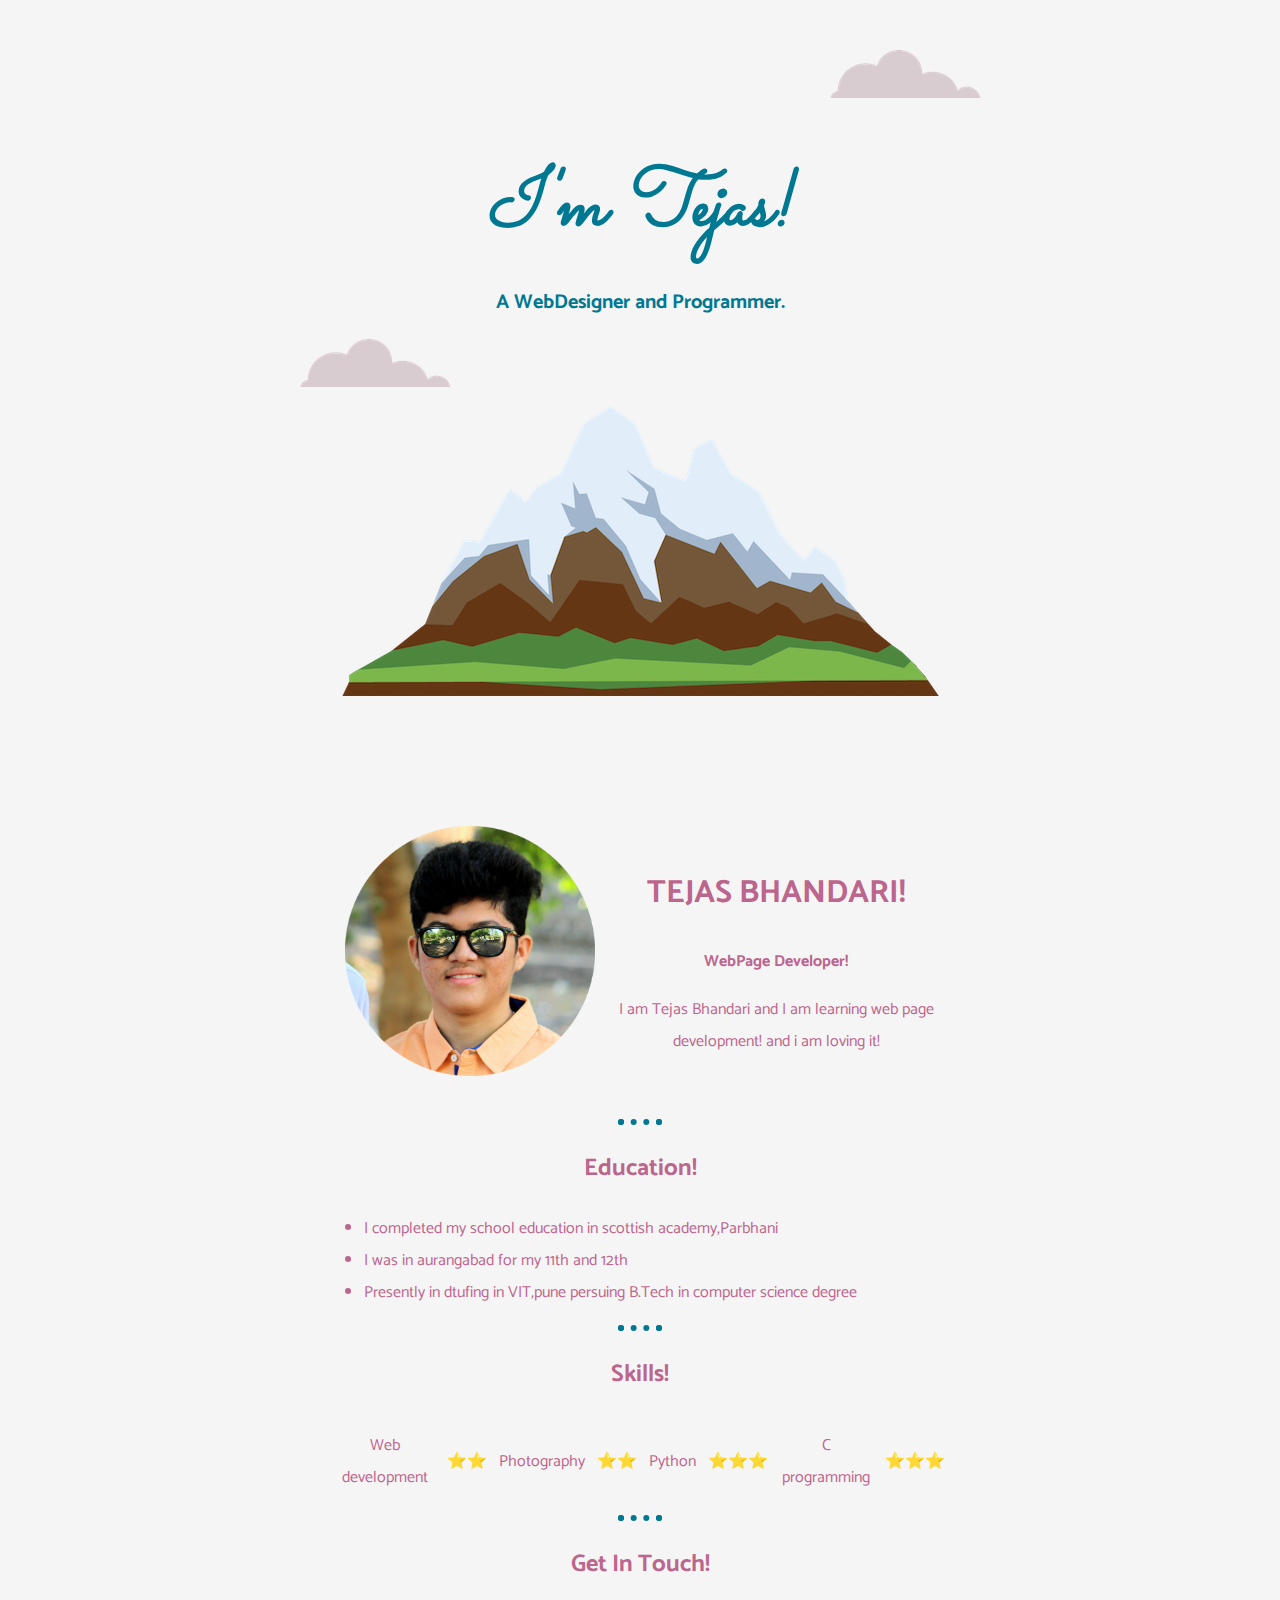
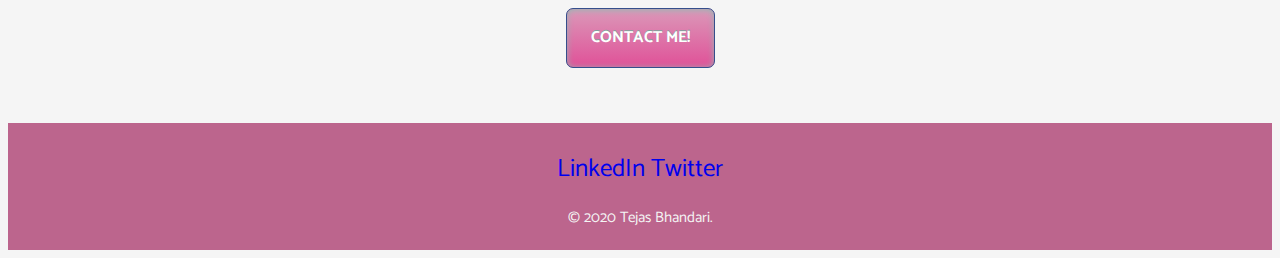
==== index.html @ df210e9d "Add files via upload" ====
<!DOCTYPE html>
  <html lang="en" dir="ltr">
    <head>
      <meta charset="utf-8">
      <title>TB</title>
      <link rel="stylesheet" href="css/style.css">
      <link rel="icon" href="css/favicon.ico">
      <link href="https://fonts.googleapis.com/css2?family=Catamaran&family=Sacramento&display=swap" rel="stylesheet">
    </head>
    <body>
      <div class="top">
        <img class="topcloud" src="My Site Images/cloud.png" alt="cloud-img">
        <h1 class="topheading"><em>I'm Tejas!</em></h1>
        <p id="top1">A WebDesigner and Programmer.</p>
        <img class="bottomcloud" src="My Site Images/cloud.png" alt="cloud-img">
        <img src="My Site Images/mountain.png" alt="">
      </div>

      <div class="middle">
        <table class="table1" cellspacing='20'>
          <tr>
            <td><img src="My Site Images/tb.png" alt="This is my profile image" height="250px"></td>
            <td><h1>TEJAS BHANDARI!</h1>
            <p > <strong> WebPage Developer!</strong></p>
            <p>I am Tejas Bhandari and I am learning web page development! and i am loving it!</p></td>
          </tr>
        </table>
        <hr>
        <h2>Education!</h2>
        <ul class="text1">
          <li>I completed my school education in scottish academy,Parbhani</li>
          <li>I was in aurangabad for my 11th and 12th</li>
          <li>Presently in dtufing in VIT,pune persuing B.Tech in computer science degree</li>
        </ul>
        <hr>
        <h2>Skills!</h2>
              <table class="tablskills" cellspacing='10'>
                <tr>
                  <td>Web development</td><td>⭐⭐</td>
                  <td>Photography</td><td>⭐⭐</td>
                  <td>Python</td><td>⭐⭐⭐</td>
                  <td>C programming </td><td> ⭐⭐⭐</td>
                </tr>
              </table>
        <hr>

      </div>

      <div class="bottom">
        <h2>Get In Touch!</h2>
        <a href="contact.html" class="myButton">CONTACT ME!</a><br>
      </div>
      <div class="bottomcontainer">
        <a class="footer-link" href="https://www.linkedin.com/in/tejas-bhandari-494422164//">LinkedIn</a>
        <a class="footer-link" href="https://twitter.com/tejasbhandari04">Twitter</a>
        <p id="bottomline">© 2020 Tejas Bhandari.</p>
      </div>
    </body>
  </html>
---- css/style.css ----
.top{
  padding-top: 100px;
  margin: 50px;
  text-align: center;
}
.topheading{
  margin: 0 auto 0 auto;
  width: auto;
  font-family: 'Sacramento', cursive;
  font-size: 500%  ;
  color: #007892;
}
.contact_heading{
  margin: 0 auto 0 auto;
  width: auto;
  font-family: 'Catamaran', cursive;
  font-size: 200%  ;
  color: #bc658d;
  text-align: center;
}

.contact_body{
  position: relative;
  text-align: left;
}
.contact_1{
  margin: 0 0 0 0;
  padding: 0 0 0 0;

}
body{
  font-family: 'Catamaran', sans-serif;
  background-color: #f5f5f5;
  color: #bc658d;
  font-weight: normal;


}
.bottomcloud{
  position: absolute;
  left: 300px;
  border: 300px;
}
.topcloud{
  position: absolute;
  right: 300px;
  top: 50px;
}
#bottomline{
  text-align: center;
  padding: none;
  color: #f5f5f5;
  position: relative;
  font-size: 15px;

}
#top1{
  font-size: 125%  ;
  font-weight: bold;
  color: #007892;
}
.middle{
    line-height: 2;
    width: 50%;
    text-align: center;
    position: relative;
    margin: 100px auto 2px auto;
}
.bottom{
  line-height: 2;
  width: 50%;
  text-align: center;
  position: relative;
  margin: 0 auto 0 auto;
}
.text1{
  text-align: left;
}
hr{
  border: dotted #007892 6px;
  border-bottom: none;
  width: 5%;
  margin: 10px auto 10px auto;
}
.tablskills{
  width: auto;
  margin: auto;

}
.table1{
  margin: auto;
}
.bottomcontainer{
  margin-top: 55px;
  background-color: #bc658d;
  text-align: center;
  padding: 25px 0 5px 0;
  text-decoration: none;
  font-size: 25px;
}
.footer-link{
  font-family:'Catamaran', sans-serif;
  text-decoration: none;

}

a:hover{
  color: f5f5f5;
}
.myButton {
	box-shadow:inset 0px 1px 6px 0px #91b8b3;
	background:linear-gradient(to bottom, #db95b7 5%, #e05198 100%);
	background-color:#db95b7;
	border-radius:7px;
	border:1px solid #354e8c;
	display:inline-block;
	cursor:pointer;
	color:#ffffff;
	font-family:'Catamaran', sans-serif;
	font-size:16px;
	font-weight:bold;
	padding:13px 24px;
	text-decoration:none;
	text-shadow:0px -1px 0px #81a19c;
}
.myButton:hover {
	background:linear-gradient(to bottom, #e05198 5%, #db95b7 100%);
	background-color:#e05198;
}
.myButton:active {
	position:relative;
	top:1px;
}
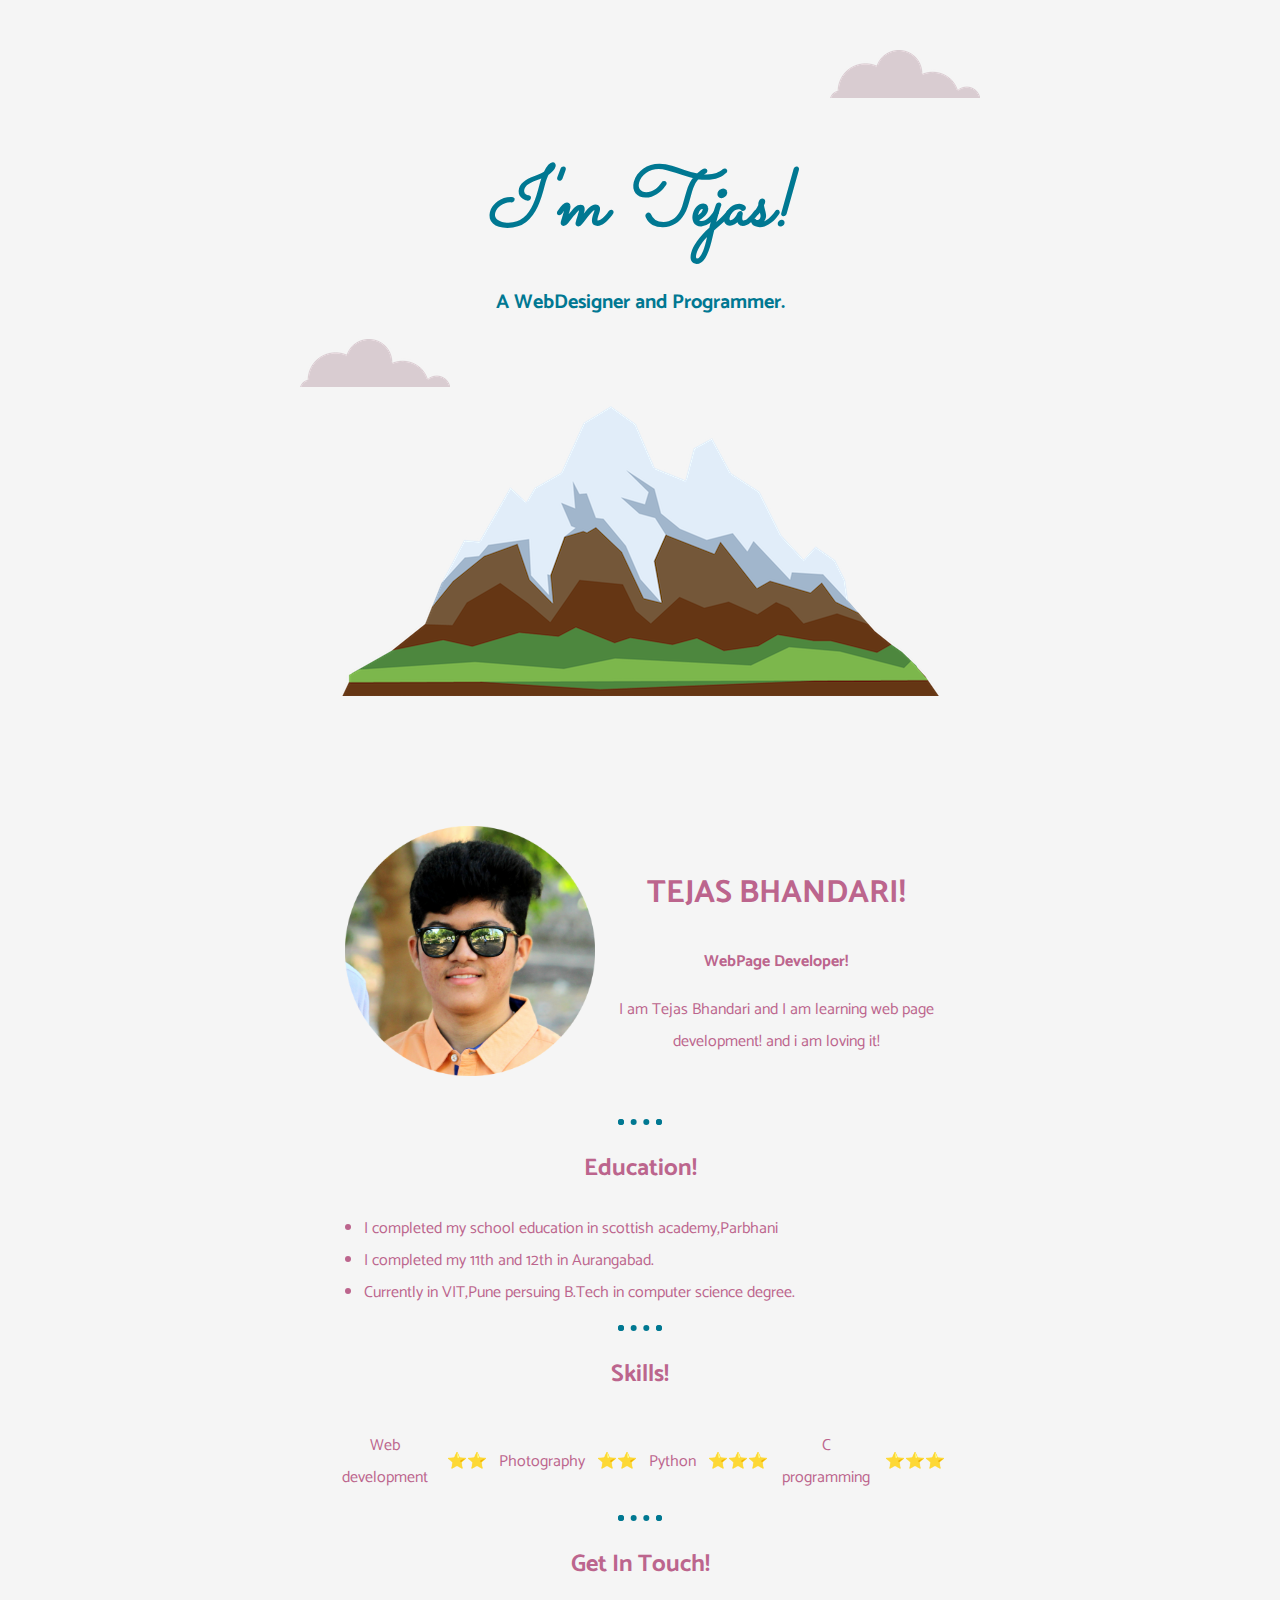
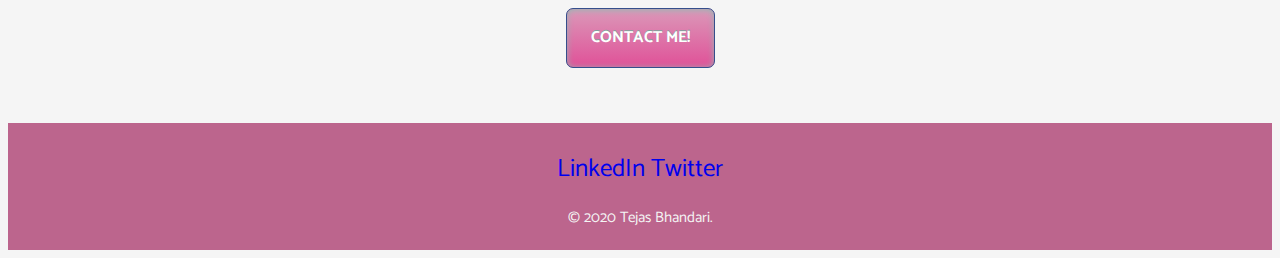
==== commit 69d830af: "Update index.html" ====
--- a/index.html
+++ b/index.html
@@ -29,8 +29,8 @@
         <h2>Education!</h2>
         <ul class="text1">
           <li>I completed my school education in scottish academy,Parbhani</li>
-          <li>I was in aurangabad for my 11th and 12th</li>
-          <li>Presently in dtufing in VIT,pune persuing B.Tech in computer science degree</li>
+          <li>I completed my 11th and 12th in Aurangabad. </li>
+          <li>Currently in VIT,Pune persuing B.Tech in computer science degree.</li>
         </ul>
         <hr>
         <h2>Skills!</h2>
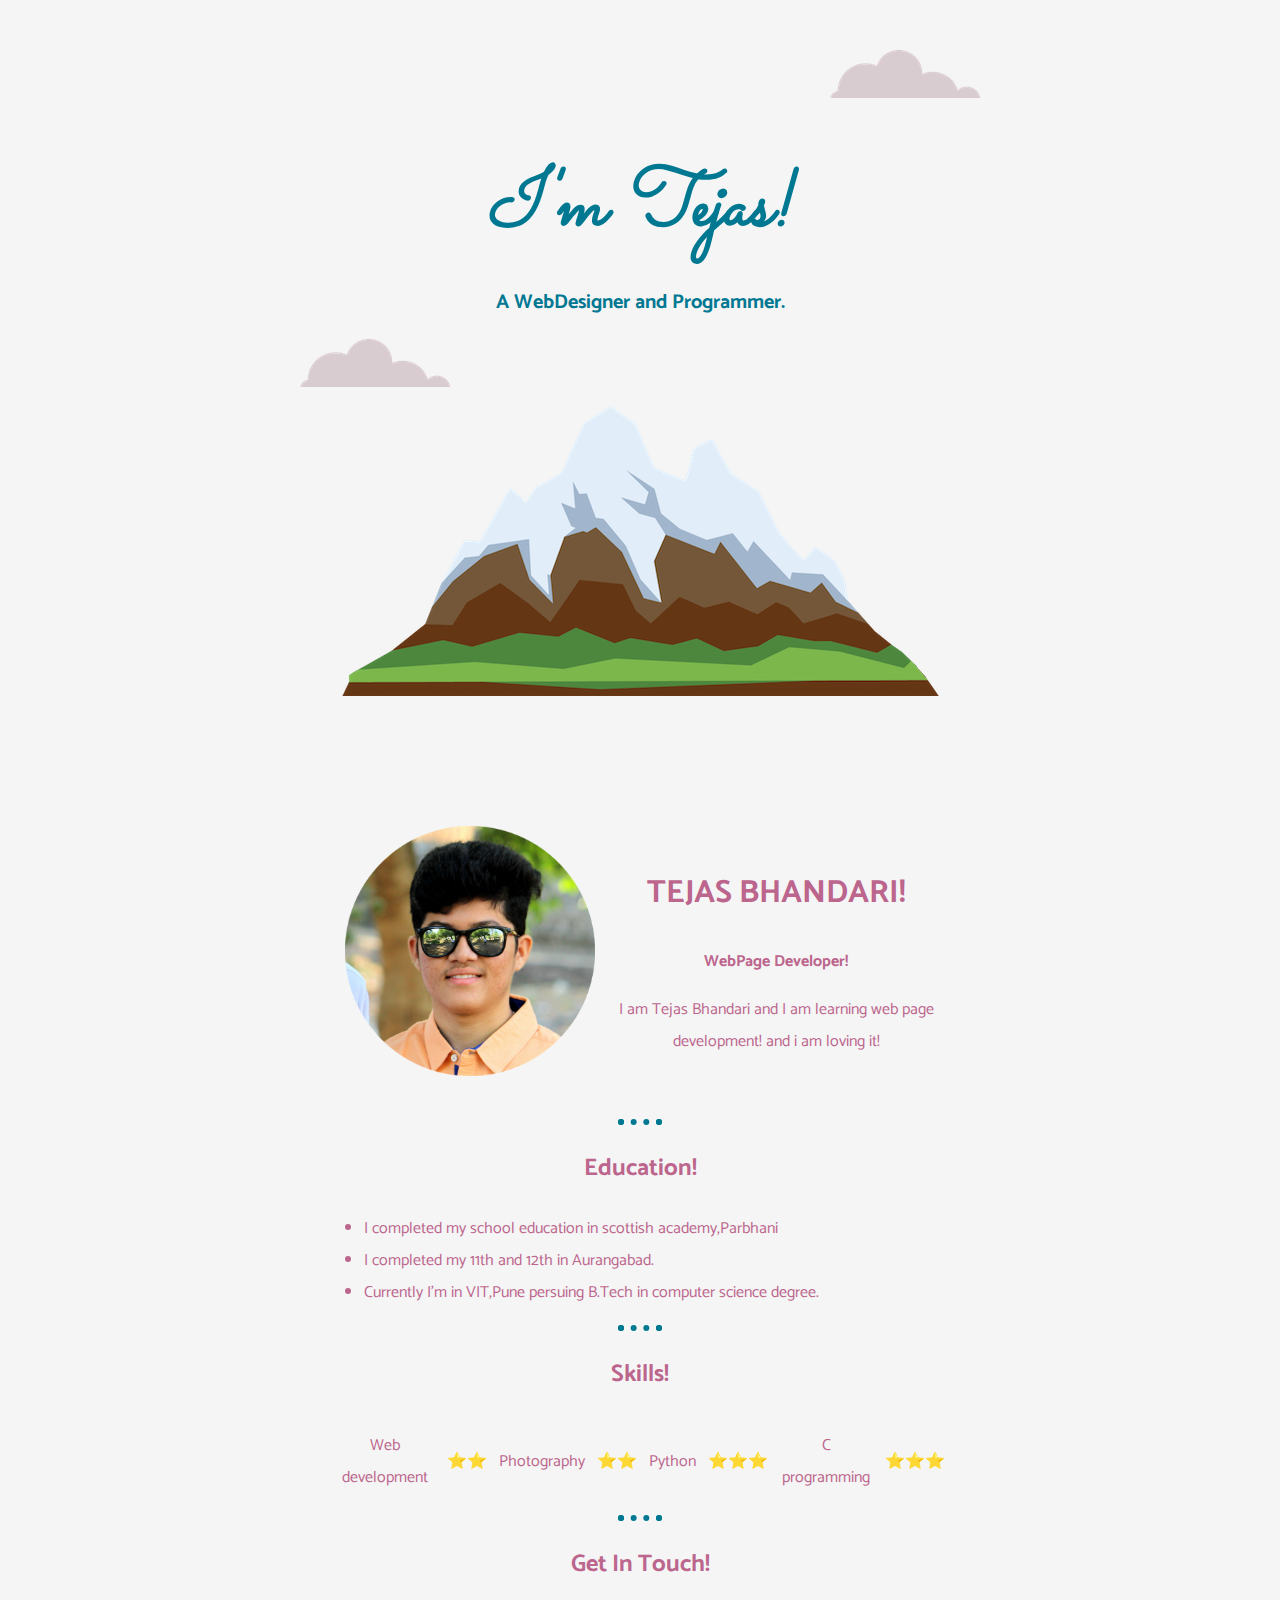
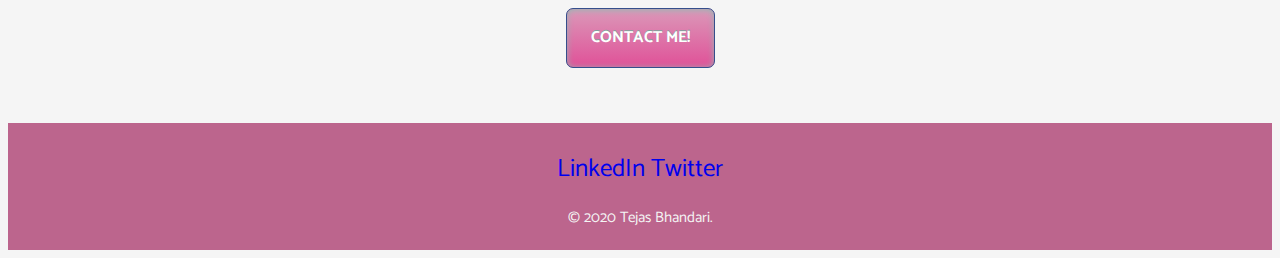
==== commit fd72ee53: "Update index.html" ====
--- a/index.html
+++ b/index.html
@@ -30,7 +30,7 @@
         <ul class="text1">
           <li>I completed my school education in scottish academy,Parbhani</li>
           <li>I completed my 11th and 12th in Aurangabad. </li>
-          <li>Currently in VIT,Pune persuing B.Tech in computer science degree.</li>
+          <li>Currently I'm in VIT,Pune persuing B.Tech in computer science degree.</li>
         </ul>
         <hr>
         <h2>Skills!</h2>
